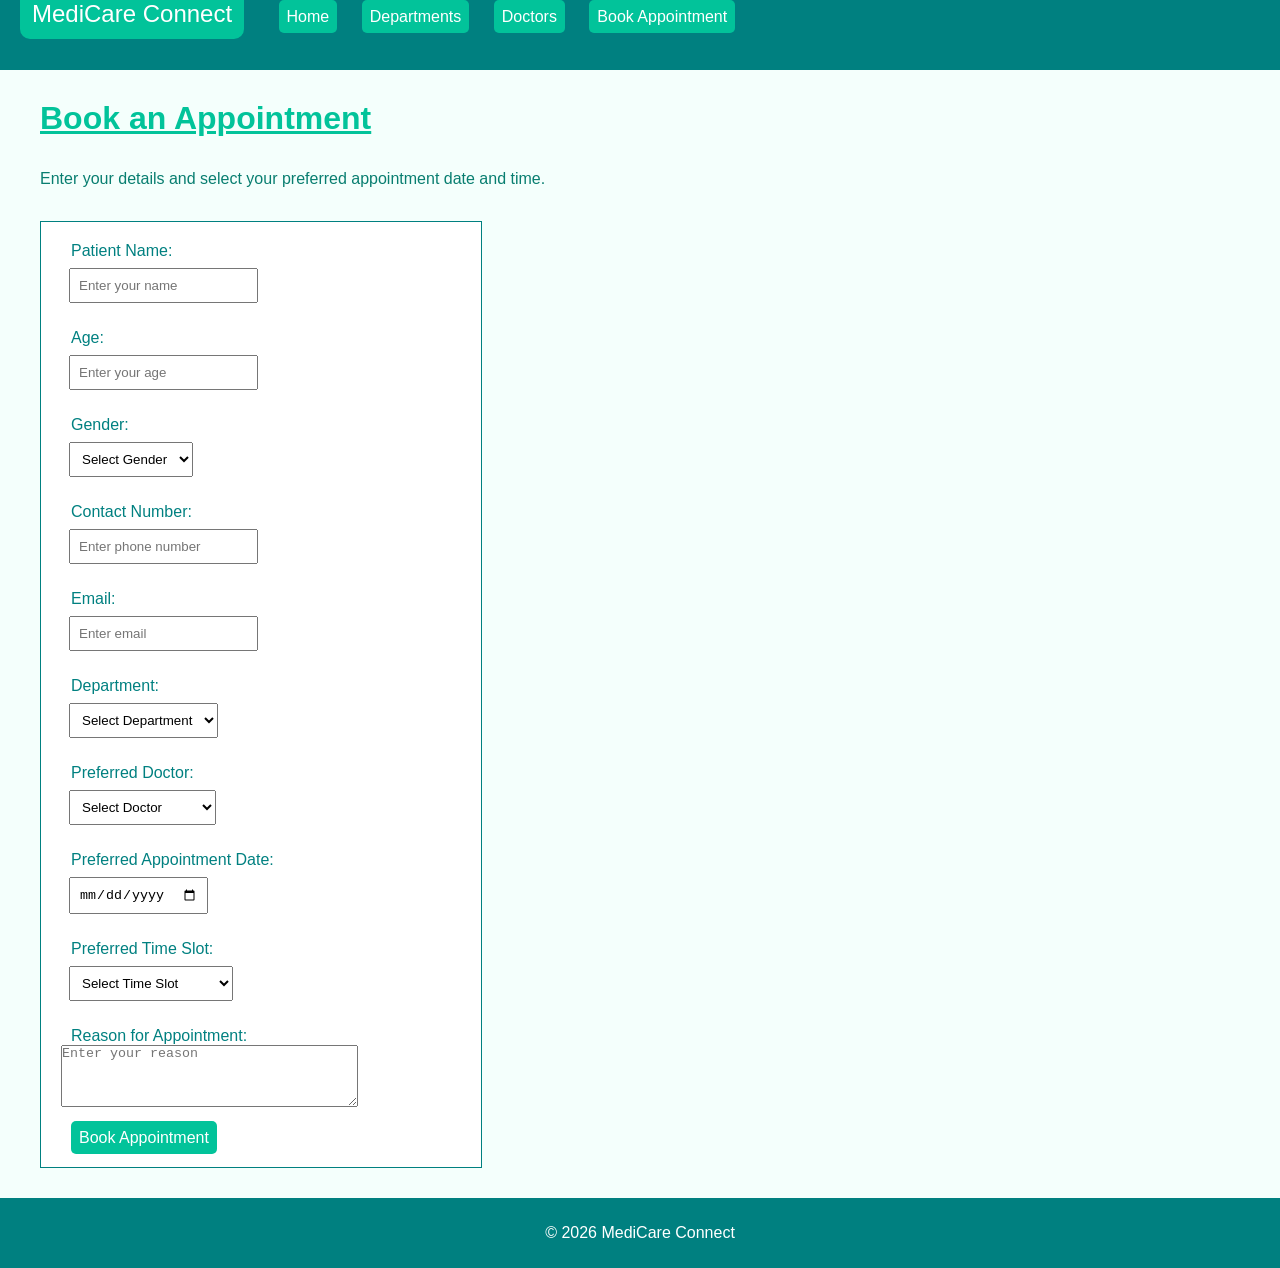
==== booking.html @ 0fa6a81d "dw you'll be fine" ====
<!DOCTYPE html>
<html>
<head>
    <title>Book Appointment</title>
    <link rel="stylesheet" href="style.css">
</head>

<body>

    <header>
        <div class="nav-container">
            <span class="logo">MediCare Connect</span>
            <a href="index.html">Home</a>
            <a href="departments.html">Departments</a>
            <a href="doctors.html">Doctors</a>
            <a href="booking.html">Book Appointment</a>
        </div>
    </header>

    <main>
        <h1 class="title">Book an Appointment</h1>

        <p>Enter your details and select your preferred appointment date and time.</p>

        <div class="booking-container">
            <form>

                <label>Patient Name:</label><br>
                <input type="text" placeholder="Enter your name" required>
                <br><br>

                <label>Age:</label><br>
                <input type="number" placeholder="Enter your age" required>
                <br><br>

                <label>Gender:</label><br>
                <select required>
                    <option value="">Select Gender</option>
                    <option>Male</option>
                    <option>Female</option>
                    <option>Other</option>
                </select>
                <br><br>

                <label>Contact Number:</label><br>
                <input type="tel" placeholder="Enter phone number" required>
                <br><br>

                <label>Email:</label><br>
                <input type="email" placeholder="Enter email">
                <br><br>

                <label>Department:</label><br>
                <select required>
                    <option value="">Select Department</option>
                    <option>Cardiology</option>
                    <option>Dermatology</option>
                    <option>General Physician</option>
                </select>
                <br><br>

                <label>Preferred Doctor:</label><br>
                <select required>
                    <option value="">Select Doctor</option>
                    <option>Dr. Apoorva Jain</option>
                    <option>Dr. Vaishvi Sen</option>
                    <option>Dr. Sneha Panday</option>
                </select>
                <br><br>

                <label>Preferred Appointment Date:</label><br>
                <input type="date" required>
                <br><br>

                <label>Preferred Time Slot:</label><br>
                <select required>
                    <option value="">Select Time Slot</option>
                    <option>9:00 AM - 10:00 AM</option>
                    <option>10:00 AM - 11:00 AM</option>
                    <option>11:00 AM - 12:00 PM</option>
                    <option>12:00 PM - 1:00 PM</option>
                    <option>2:00 PM - 3:00 PM</option>
                    <option>3:00 PM - 4:00 PM</option>
                    <option>4:00 PM - 5:00 PM</option>
                </select>
                <br><br>

                <label>Reason for Appointment:</label><br>
                <textarea rows="4" cols="35" placeholder="Enter your reason"></textarea>
                <br><br>

                <a href="confirmation.html">Book Appointment</a>

            </form>
        </div>
    </main>

    <footer>
    <p>© 2026 MediCare Connect</p>
    </footer>

</body>
</html>
---- style.css ----
* {
    margin: 0;
    padding: 0;
}

body {
    font-family: Arial;
    background-color: #f4fffc;
}

a {
    text-decoration: none;
    color: white;
    background-color: #02c39a;
    padding: 8px;
    margin: 10px;
    border-radius: 5px;
}

.logo {
    color: white;
    background-color: #02c39a;
    padding: 12px;
    font-size: x-large;
    border-radius: 10px;
    margin: 20px;
}

.nav-container {
    background-color: teal;
    height: 70px;
}

.title, h2 {
    margin: 30px 40px;
    text-decoration: underline;
    color: #02c39a;
}

p, li{
    color: #087e70;
    margin: 20px 40px;
    line-height: 1.5;
}

main {
    min-height: 650px;
}

img {
    width: 30%;
    border-radius: 10px;
    margin: 15px 40px;
}

footer {
    background-color: teal;
    padding: 15px;
    text-align: center;
}

footer p {
    color: white;
    margin: 8px;
}

.department {
    background-color: white;
    border: 1px solid teal;
    margin: 25px 40px;
    padding: 10px;
}

.doctor-card {
    background-color: white;
    border: 1px solid teal;
    margin: 20px 40px;
    padding: 10px;
    width: 300px;
}

.doctor-card img {
    width: 150px;
}

.booking-container {
    background-color: white;
    border: 1px solid teal;
    margin: 30px 40px;
    padding: 20px;
    width: 400px;
}

input, select {
    padding: 8px;
    margin: 8px;
}

label {
    color: teal;
    margin: 10px;
}

button {
    background-color: #02c39a;
    color: white;
    padding: 10px;
    margin: 10px;
    border: none;
}

.confirmation-container {
    background-color: white;
    border: 1px solid teal;
    margin: 30px 40px;
    padding: 15px;
}
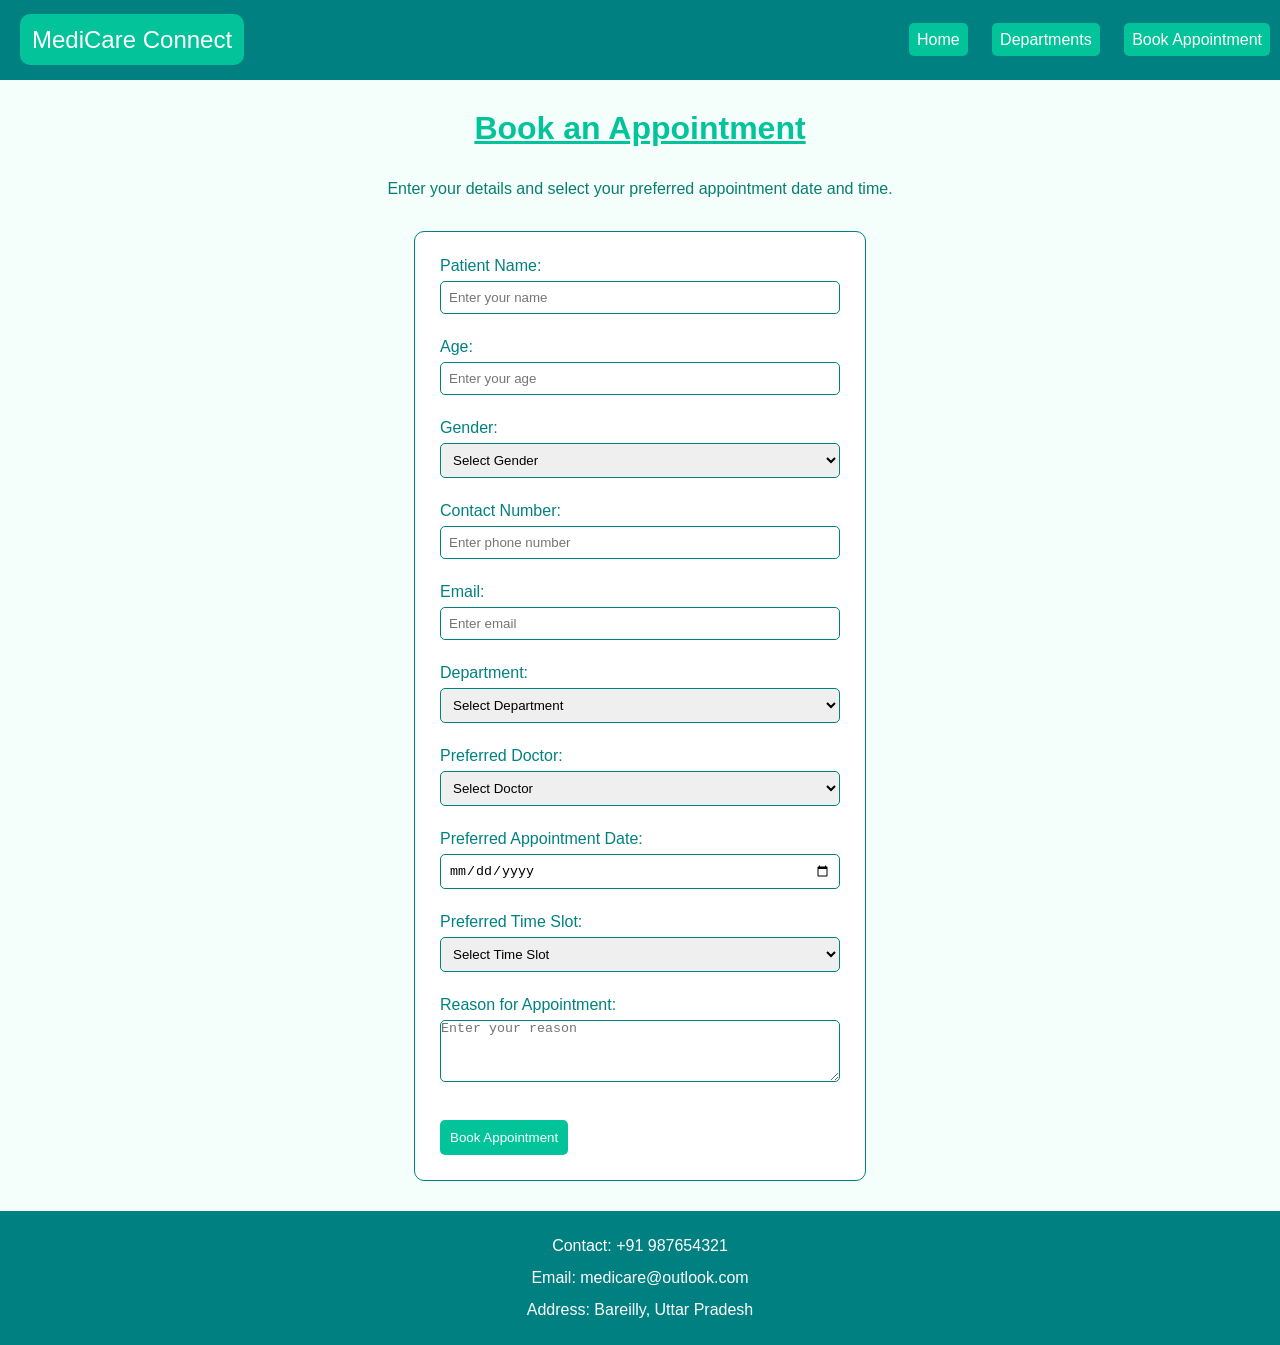
==== commit 5b75355d: "done" ====
--- a/booking.html
+++ b/booking.html
@@ -8,33 +8,35 @@
 <body>
 
     <header>
-        <div class="nav-container">
-            <span class="logo">MediCare Connect</span>
-            <a href="index.html">Home</a>
-            <a href="departments.html">Departments</a>
-            <a href="doctors.html">Doctors</a>
-            <a href="booking.html">Book Appointment</a>
-        </div>
+      <div>
+        <a href="index.html" class="logo">MediCare Connect</a>
+      </div>
+
+      <div>
+        <a href="index.html">Home</a>
+        <a href="departments.html">Departments</a>
+        <a href="booking.html">Book Appointment</a>
+      </div>
     </header>
 
     <main>
         <h1 class="title">Book an Appointment</h1>
 
-        <p>Enter your details and select your preferred appointment date and time.</p>
+        <p style="text-align: center;">Enter your details and select your preferred appointment date and time.</p>
 
-        <div class="booking-container">
-            <form>
+        <div class="booking-container" style="margin: 30px auto; padding: 25px; border-radius: 10px;">
+            <form action="confirmation.html">
 
-                <label>Patient Name:</label><br>
-                <input type="text" placeholder="Enter your name" required>
+                <label style="margin: 0;">Patient Name:</label><br>
+                <input type="text" placeholder="Enter your name" style="width: 100%; box-sizing: border-box; margin: 6px 0; border: 1px solid teal; border-radius: 5px;" required>
                 <br><br>
 
-                <label>Age:</label><br>
-                <input type="number" placeholder="Enter your age" required>
+                <label style="margin: 0;">Age:</label><br>
+                <input type="number" placeholder="Enter your age" style="width: 100%; box-sizing: border-box; margin: 6px 0; border: 1px solid teal; border-radius: 5px;" required>
                 <br><br>
 
-                <label>Gender:</label><br>
-                <select required>
+                <label style="margin: 0;">Gender:</label><br>
+                <select style="width: 100%; box-sizing: border-box; margin: 6px 0; border: 1px solid teal; border-radius: 5px;" required>
                     <option value="">Select Gender</option>
                     <option>Male</option>
                     <option>Female</option>
@@ -42,16 +44,16 @@
                 </select>
                 <br><br>
 
-                <label>Contact Number:</label><br>
-                <input type="tel" placeholder="Enter phone number" required>
+                <label style="margin: 0;">Contact Number:</label><br>
+                <input type="tel" placeholder="Enter phone number" style="width: 100%; box-sizing: border-box; margin: 6px 0; border: 1px solid teal; border-radius: 5px;" required>
                 <br><br>
 
-                <label>Email:</label><br>
-                <input type="email" placeholder="Enter email">
+                <label style="margin: 0;">Email:</label><br>
+                <input type="email" placeholder="Enter email" required style="width: 100%; box-sizing: border-box; margin: 6px 0; border: 1px solid teal; border-radius: 5px;">
                 <br><br>
 
-                <label>Department:</label><br>
-                <select required>
+                <label style="margin: 0;">Department:</label><br>
+                <select style="width: 100%; box-sizing: border-box; margin: 6px 0; border: 1px solid teal; border-radius: 5px;" required>
                     <option value="">Select Department</option>
                     <option>Cardiology</option>
                     <option>Dermatology</option>
@@ -59,8 +61,8 @@
                 </select>
                 <br><br>
 
-                <label>Preferred Doctor:</label><br>
-                <select required>
+                <label style="margin: 0;">Preferred Doctor:</label><br>
+                <select style="width: 100%; box-sizing: border-box; margin: 6px 0; border: 1px solid teal; border-radius: 5px;" required>
                     <option value="">Select Doctor</option>
                     <option>Dr. Apoorva Jain</option>
                     <option>Dr. Vaishvi Sen</option>
@@ -68,12 +70,12 @@
                 </select>
                 <br><br>
 
-                <label>Preferred Appointment Date:</label><br>
-                <input type="date" required>
+                <label style="margin: 0;">Preferred Appointment Date:</label><br>
+                <input type="date" style="width: 100%; box-sizing: border-box; margin: 6px 0; border: 1px solid teal; border-radius: 5px;" required>
                 <br><br>
 
-                <label>Preferred Time Slot:</label><br>
-                <select required>
+                <label style="margin: 0;">Preferred Time Slot:</label><br>
+                <select style="width: 100%; box-sizing: border-box; margin: 6px 0; border: 1px solid teal; border-radius: 5px;" required>
                     <option value="">Select Time Slot</option>
                     <option>9:00 AM - 10:00 AM</option>
                     <option>10:00 AM - 11:00 AM</option>
@@ -85,18 +87,20 @@
                 </select>
                 <br><br>
 
-                <label>Reason for Appointment:</label><br>
-                <textarea rows="4" cols="35" placeholder="Enter your reason"></textarea>
+                <label style="margin: 0;">Reason for Appointment:</label><br>
+                <textarea rows="4" placeholder="Enter your reason" required style="width: 100%; box-sizing: border-box; margin: 6px 0; border: 1px solid teal; border-radius: 5px;"></textarea>
                 <br><br>
 
-                <a href="confirmation.html">Book Appointment</a>
+                <button type="submit" style="margin: 10px 0 0; border-radius: 5px; cursor: pointer;">Book Appointment</button>
 
             </form>
         </div>
     </main>
 
     <footer>
-    <p>© 2026 MediCare Connect</p>
+      <p>Contact: +91 987654321</p>
+      <p>Email: medicare@outlook.com</p>
+      <p>Address: Bareilly, Uttar Pradesh</p>
     </footer>
 
 </body>
--- a/style.css
+++ b/style.css
@@ -7,6 +7,36 @@
     font-family: Arial;
     background-color: #f4fffc;
 }
+
+
+header{
+    height: 80px;
+    width: 100%;
+    background-color: teal;
+    display: flex;
+    justify-content: space-between; 
+    /* main-axis -> horizontal*/
+    align-items: center;
+    /* cross-axis -> vertical*/
+    /* you cant put flex effects on children therefore you have to use 
+    two parent elements inside original parent */
+}
+
+
+h1{
+    text-align: center;
+}
+
+
+
+
+
+
+
+
+
+
+
 
 a {
     text-decoration: none;
@@ -26,10 +56,6 @@
     margin: 20px;
 }
 
-.nav-container {
-    background-color: teal;
-    height: 70px;
-}
 
 .title, h2 {
     margin: 30px 40px;
@@ -73,10 +99,8 @@
 
 .doctor-card {
     background-color: white;
-    border: 1px solid teal;
-    margin: 20px 40px;
-    padding: 10px;
-    width: 300px;
+    
+    /* width: 300px; */
 }
 
 .doctor-card img {
@@ -86,8 +110,6 @@
 .booking-container {
     background-color: white;
     border: 1px solid teal;
-    margin: 30px 40px;
-    padding: 20px;
     width: 400px;
 }
 
